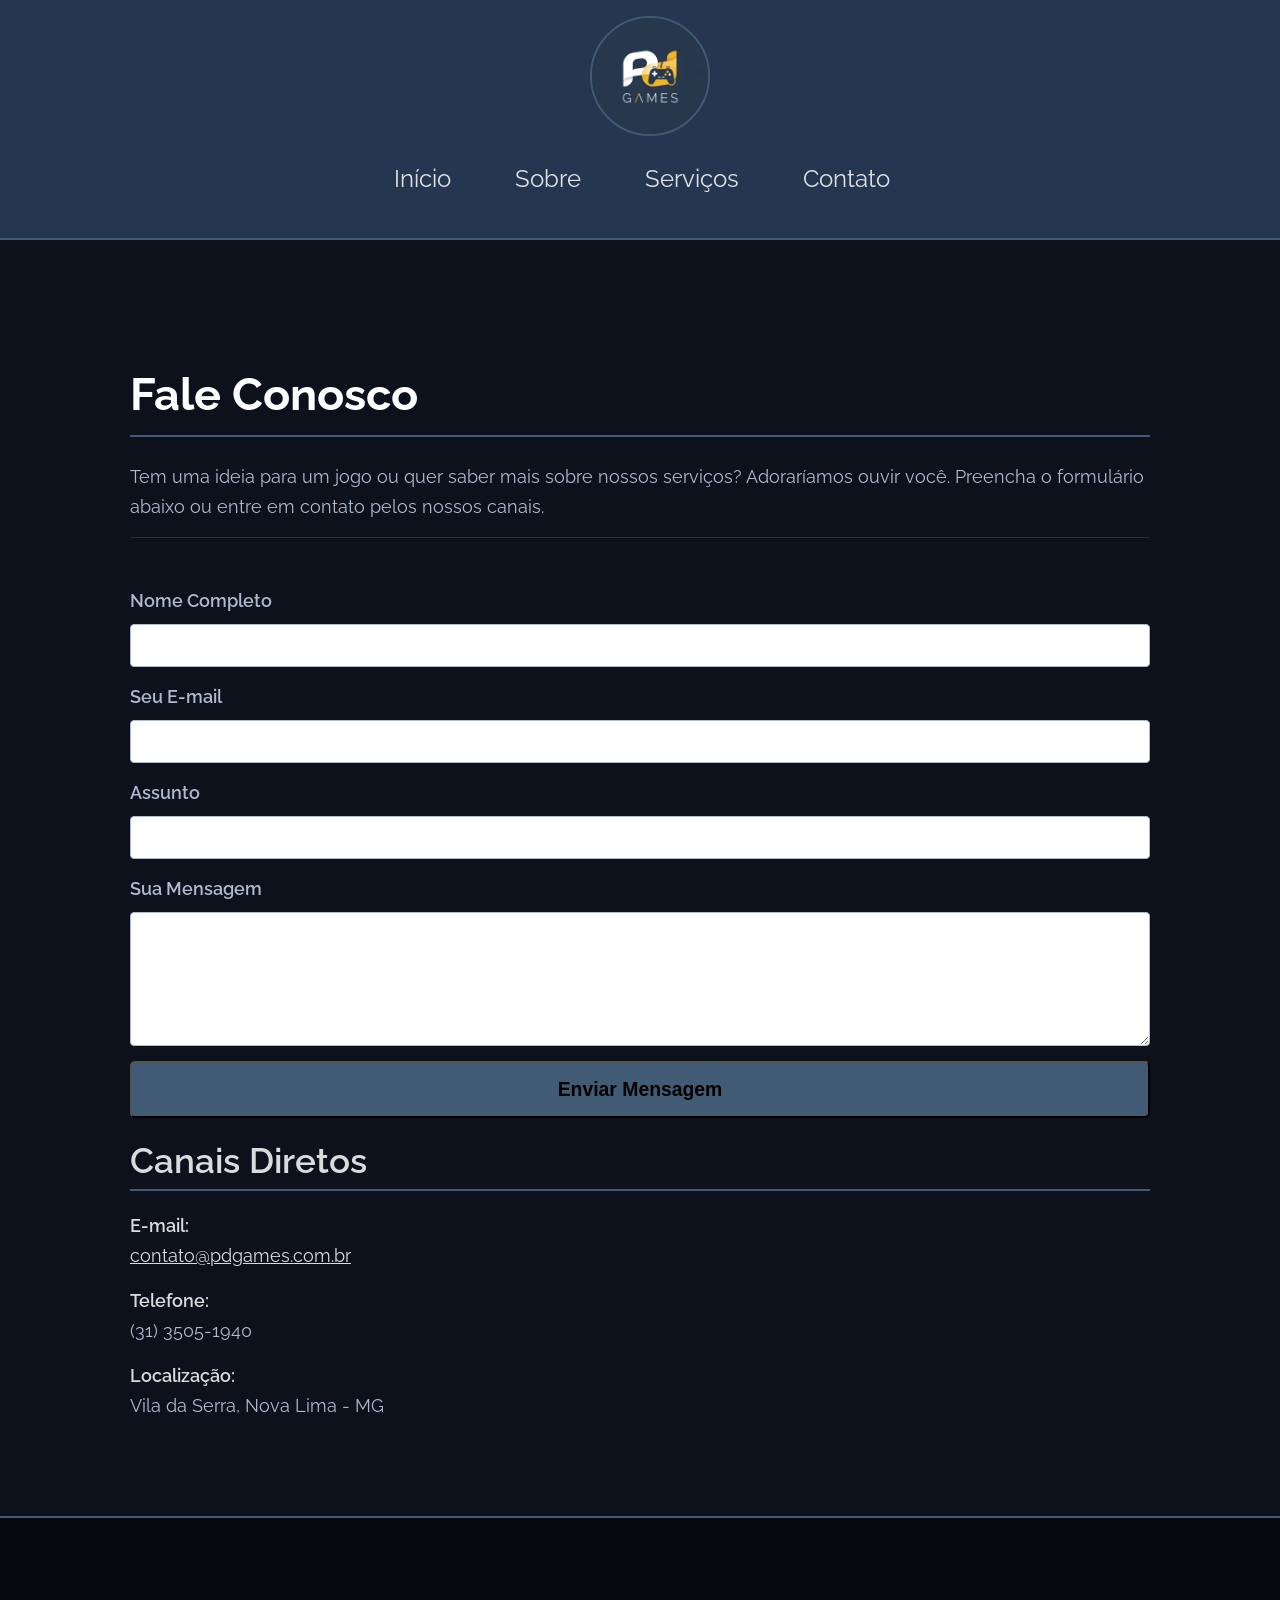
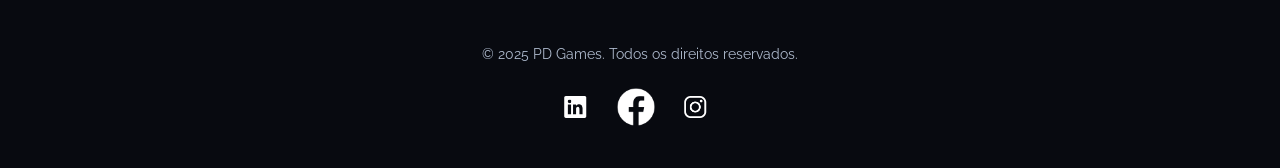
==== contato.html @ 708631d9 "Adiciona arquivos HTML e CSS iniciais, incluindo estrutura de página, estilos e ícones para o projet" ====
<!DOCTYPE html>
<html lang="pt-br">
<head>
  <meta charset="UTF-8">
  <meta name="viewport" content="width=device-width, initial-scale=1.0">
  
  <link rel="shortcut icon" type="image/x-icon" href="./images/logo/logo-pd-games.png">

  <link rel="preconnect" href="https://fonts.googleapis.com">
  <link rel="preconnect" href="https://fonts.gstatic.com" crossorigin>
  <link href="https://fonts.googleapis.com/css2?family=Raleway:ital,wght@0,100..900;1,100..900&display=swap" rel="stylesheet">
  
  <link rel="stylesheet" href="./CSS/style.css">
  <title>PD Games</title>
</head>
<body>

    <header class="header-container">

    <img class="logo" src="./images/logo/logo-pd-games.png" alt="logotipo PD Games">

    <nav>
      <ul>
        <li><a href="./index.html">Início</a></li>
        <li><a href="./sobre.html">Sobre</a></li>
        <li><a href="./servicos.html">Serviços</a></li>
        <li><a href="./contato.html">Contato</a></li>
      </ul>
    </nav>
  </header>


    <main class="container page-content">
        
        <section class="contato-header">
            <h1>Fale Conosco</h1>
            <p>Tem uma ideia para um jogo ou quer saber mais sobre nossos serviços? Adoraríamos ouvir você. Preencha o formulário abaixo ou entre em contato pelos nossos canais.</p>
        </section>

        <section class="contato-wrapper">
            
            <form action="#" method="POST" class="contact-form">
                
                <p class="form-group">
                    <label for="nome">Nome Completo</label>
                    <input type="text" id="nome" name="nome" required>
                </p>

                <p class="form-group">
                    <label for="email">Seu E-mail</label>
                    <input type="email" id="email" name="email" required>
                </p>

                <p class="form-group">
                    <label for="assunto">Assunto</label>
                    <input type="text" id="assunto" name="assunto" required>
                </p>

                <p class="form-group">
                    <label for="mensagem">Sua Mensagem</label>
                    <textarea id="mensagem" name="mensagem" rows="7" required></textarea>
                </p>

                <p class="form-group">
                    <button type="submit" class="cta-button">Enviar Mensagem</button>
                </p>

            </form>

            <aside class="info-contato">
                <h2>Canais Diretos</h2>
                <p><strong>E-mail:</strong><br> <a href="mailto:contato@pdgames.com.br">contato@pdgames.com.br</a></p>
                <p><strong>Telefone:</strong><br> (31) 3505-1940</p>
                <p><strong>Localização:</strong><br> Vila da Serra, Nova Lima - MG</p>
            </aside>

        </section>

    </main>


    <footer>
    <a class="footer-logo" href="index.html"></a>
    <p>&copy; 2025 PD Games. Todos os direitos reservados.</p>

    <div id="social-links">

      <a href="https://www.linkedin.com/company/pd-games" target="_blank">
        <img src="./images/icons/linkedin.png">
      </a>
      
      <a href="https://www.facebook.com/pdcaseinformatica/" target="_blank">
        <img src="./images/icons/facebook.png">
      </a>

      <a href="https://www.instagram.com/pd_games" target="_blank">
        <img src="./images/icons/instagram.png">
      </a>
    </div>
    
  </footer>
  
</body>
</html>
---- CSS/style.css ----
* {
  margin: 0;
  padding: 0;
  box-sizing: border-box;
}

:root {
  --cor-primaria: #243650;
  --cor-secundaria: #f4bb1d;
  --cor-terciaria: #415b75;
  --cor-primaria-bg: #0d111c;
  --cor-secundaria-bg:#1a202c;
  --cor-primaria-fonte: rgba(255,255,255,.85);
  --cor-secundaria-fonte: #aebacd;
  --cor-links: #3498db;
  --white-color: #FFFFFF;
  --cor-article-bg: #28303d;
}

body {
  background-color: var(--cor-primaria-bg);

  font-family: "Raleway", sans-serif;
  font-optical-sizing: auto;
  font-style: normal;

  min-height: 100vh; 

  display: flex;
  flex-direction: column;

  overflow-x: hidden;

}

h1 {
  color: var(--white-color);
}

h3 {
  color: var(--cor-links);
}

h2, h4, a{
  color: var(--cor-primaria-fonte);
  line-height: 1.6;
}

p {
  color: var(--cor-secundaria-fonte);
}

article {
  background-color: var(--cor-article-bg);
}


html {
  scroll-behavior: smooth
}





/* ---- Iníco - Cabeçalho ---- */
  .container {
      max-width: 1100px;
      margin: 0 auto;
      padding: 0 20px;
  }

  .header-container {
   background-color: var(--cor-primaria);
    
    padding: 16px 0;

    display: flex;
    justify-content: space-between;
    flex-direction: column;
    align-items: center;
    border-bottom: 2px solid var(--cor-terciaria);
  }


  .header-container .logo {
    height: 120px;
    width: auto;

    margin-left: 20px;
    border: 2px solid var(--cor-terciaria);
    border-radius: 50%;
    object-fit: cover;
  }


  .header-container nav ul {
    display: flex;
    flex-direction: row;
    
    margin: 24px;
    
    gap: 16px;

    margin-right: 20px;
  }

  .header-container nav ul li {
    list-style: none;
  }

  .header-container nav a {
  
    font-size: 24px;
    font-weight: 400;
    
    padding: 11px 24px;
    position: relative;

    text-decoration: none;

  }

  .header-container nav ul li a::after {
    content: '';
    position: absolute;
    width: 0;
    height: 1px;
    bottom: 0;
    left: 0;
    background-color: var(--cor-secundaria); 
    transition: width 0.3s ease-out; 
  }

  .header-container nav ul li a:hover::after {
    width: 100%;  
  }

/*Fim - Cabeçalho */

/* Iníco - Conteúdo Principal */

.hero-banner {
  background-image: url('../images/logo/banner-pd-games.png');
  background-size: cover; 
  background-position: center; 
  background-repeat: no-repeat;
  text-align: center;
  padding: 150px 20px; 
  display: flex; 
  align-items: center;
  justify-content: center;
  min-height: 700px; 
  position: relative;
}

.hero-banner::before {
    content: '';
    position: absolute;
    top: 0;
    left: 0;
    width: 100%;
    height: 100%;
    background-color: rgba(0, 0, 0, 0.3); 
}


.hero-banner .container {
    max-width: 800px; 
    z-index: 2;
}

.hero-banner h1 {
  font-size: 3.5em; 
  margin-bottom: 20px;
  font-weight: 700;
  line-height: 1.2;

}

.hero-banner p {
  font-size: 1.4em;
  margin-bottom: 30px;
  font-weight: 300;
  color: var(--cor-primaria-fonte);
}

.cta-button {
  display: inline-block; 
  background-color: var(--cor-terciaria); 
  padding: 15px 35px;
  border-radius: 5px;
  font-size: 1.1em;
  font-weight: 600;

  text-decoration: none;
}

.cta-button:hover {
  background-color: var(--cor-secundaria);
}

.servicos-overview {
  padding: 60px 20px;
  text-align: center;
  background-color: #1a202c; 
  border-radius: 8px;
  margin-top: -80px; 
  position: relative; 
  z-index: 5; 
}

.servicos-overview h1 {
  font-size: 2.5em;
  margin-bottom: 15px;
}

.servicos-overview .secao-subtitulo {
    font-size: 1.2em;
    color: #aebacd;
    margin-bottom: 40px;
    max-width: 700px;
    margin-left: auto;
    margin-right: auto;
}

.servicos-grid {
    display: grid;
    grid-template-columns: repeat(auto-fit, minmax(300px, 1fr)); 
    gap: 30px; 
    margin-top: 40px;
}

.servicos-grid article { 
    padding: 30px;
    border-radius: 8px;
    box-shadow: 0 4px 15px rgba(0, 0, 0, 0.2);
    transition: transform 0.3s ease, box-shadow 0.3s ease;
    text-align: left; 
}

.servicos-grid article:hover {
  transform: translateY(-10px);
  box-shadow: var(--cor-secundaria-fonte) 0px 4px 15px;
  transition: transform 0.5s ease;
}

.servicos-grid article img {
  height: 180px; 
  
  margin-bottom: 20px;
  border-radius: 5px;
  width: 100%; 
}

.servicos-grid article h2 {
  font-size: 1.6em;
  
  margin-bottom: 10px;
}


.diferenciais {
  padding: 80px 0;
  background-color: #0d111c; 
  text-align: center;
}

.diferenciais h2 {
  font-size: 2.5em;
  margin-bottom: 50px;
}

.diferencial-item {
  background-color: #1a202c;
  border-left: 5px solid var(--cor-secundaria); 
  padding: 30px;
  margin-bottom: 25px;
  border-radius: 8px;
  text-align: left;
  box-shadow: 0 4px 10px rgba(0, 0, 0, 0.15);

  transition: transform 0.3s ease, box-shadow 0.3s ease;
}

.diferencial-item h4 {
  font-size: 1.8em;
  
  margin-bottom: 10px;
}

.diferencial-item p {
  font-size: 1.1em;
  color: #aebacd;
}

/* Fim - Conteúdo Principal */

/* Início - footer */

  footer {
    background-color: #080a10; 
    color: var(--cor-fonte);

    display: flex;
    flex-direction: column;
    align-items: center;

    padding: 40px 20px;
    text-align: center;

    border-top: 2px solid var(--cor-terciaria); 
  }

  .footer-logo {
    width: 72px;
    height: 72px;
    background: url(https://www.pdcase.com/img/logo-pdcase.svg) no-repeat;
    display: block;
    background-position: 0 bottom;
    filter: invert(1);
  }

  footer p {
    margin-top: 16px;
    font-size: 14px;
  }
  
  
  footer #social-links {
    display: flex;
    flex-direction: row;
    align-items: center;
    justify-content: center;
    gap: 10px;

  }
  
  footer img {
    height: 42px; 
    width: auto;
    display: inline-block; 
    vertical-align: middle; 
    margin-right: 8px;

    margin-top: 24px;
  }


  footer a {
    color: var(--cor-links);
    transition: color 0.3s ease;
    display: flex;
    flex-direction: row;
  }

  footer a:hover {
    color: #2980b9;
  }


/* Fim - footer */

/* ---- Sobre ---- */

.page-content {
    padding: 40px;
    margin: 40px auto; 
}

.page-content h1 {
    font-size: 2.8em;
    font-weight: 700;
    margin-bottom: 25px;
    border-bottom: 2px solid var(--cor-terciaria);
    padding-bottom: 15px;
}


.page-content h2 {
    font-size: 2.2em;
    font-weight: 600;
    margin-bottom: 20px;
    border-bottom: 2px solid var(--cor-terciaria);
}

.page-content h3 {
    font-size: 1.6em;
    margin-bottom: 10px;
}

.page-content p {
    font-size: 1.1em;
    margin-bottom: 15px;
    line-height: 1.7;
}

.page-content ul {
    list-style-type: disc; 
    padding-left: 25px; 
}

.page-content li {
    font-size: 1.1em;
    color: var(--cor-secundaria-fonte);
    margin-bottom: 10px;
}


.page-content strong {
    color: var(--cor-primaria-fonte);
    font-weight: 600;
}

.page-content strong:hover {
    color: var(--cor-links);
}

.page-content section {
    margin-bottom: 40px;
    padding-bottom: 30px;
    border-bottom: 1px solid #28303d;
}

.page-content section:last-child {
    margin-bottom: 0;
    padding-bottom: 0;
    border-bottom: none;
}

.valores {
    display: grid;
    grid-template-columns: repeat(auto-fit, minmax(280px, 1fr)); 
    gap: 30px; 
    align-items: start; 
}

.valores h2 {
    grid-column: 1 / -1; 
}


.valores article {
    padding: 25px;
    border-radius: 8px;
    height: 100%; 
}

.valores article:hover {
    transform: translateY(-8px);
    box-shadow: var(--cor-secundaria-fonte) 0px 4px 15px;
    transition: transform 0.5s ease;
  }
  
  .equipe img {
    margin: auto;
    display: block;
    
    align-items: center;
    border-radius: 24px;
    margin-top: 15px;
    
    box-shadow: var(--cor-links) 2px 4px 15px;
  }

  .equipe img:hover {
    box-shadow: var(--cor-secundaria) 2px 4px 15px;
    transform: translateY(-8px);
    transition: transform 0.3s ease;
  }
  
/* ---- Fim Sobre ---- */

/* ---- Serviços ----*/
  .page-content section {
    margin: 48px auto;
    padding: 0;
  }

  .page-content ul {
    margin-bottom: 48px;
    
  }

  .servico-item {
    margin-bottom: 28px;
    background-color: transparent;
  }

  .servico-item img {
    margin: auto;
    display: block;
    
    align-items: center;

    height: 700px;
    width: 900px;

  }

  .servico-item img:hover {
    box-shadow: var(--cor-secundaria) 2px 4px 15px;
    transform: translateY(-8px);
    transition: transform 0.3s ease;
  }

/* ---- Fim Serviços ---- */

/* ---- Contato ---- */

  .form-group {
    display: flex;
    flex-direction: column;
    margin-bottom: 20px;
  }

  .form-group label {
    margin-bottom: 8px;
    font-weight: 600;
  }

  .form-group input,
  .form-group textarea {
    padding: 10px;
    border: 1px solid var(--cor-secundaria-fonte);
    border-radius: 4px;
    font-size: 1em;
  }

  .form-group input:focus,
  .form-group textarea:focus {
    border: 2px solid var(--cor-terciaria);
    outline: none;
  }

  .form-group input:hover,
  .form-group textarea:hover {
    box-shadow: var(--cor-links) 0px 4px 12px;
    transition: box-shadow 0.3s ease;
  }

/* ---- Fim Contato ---- */
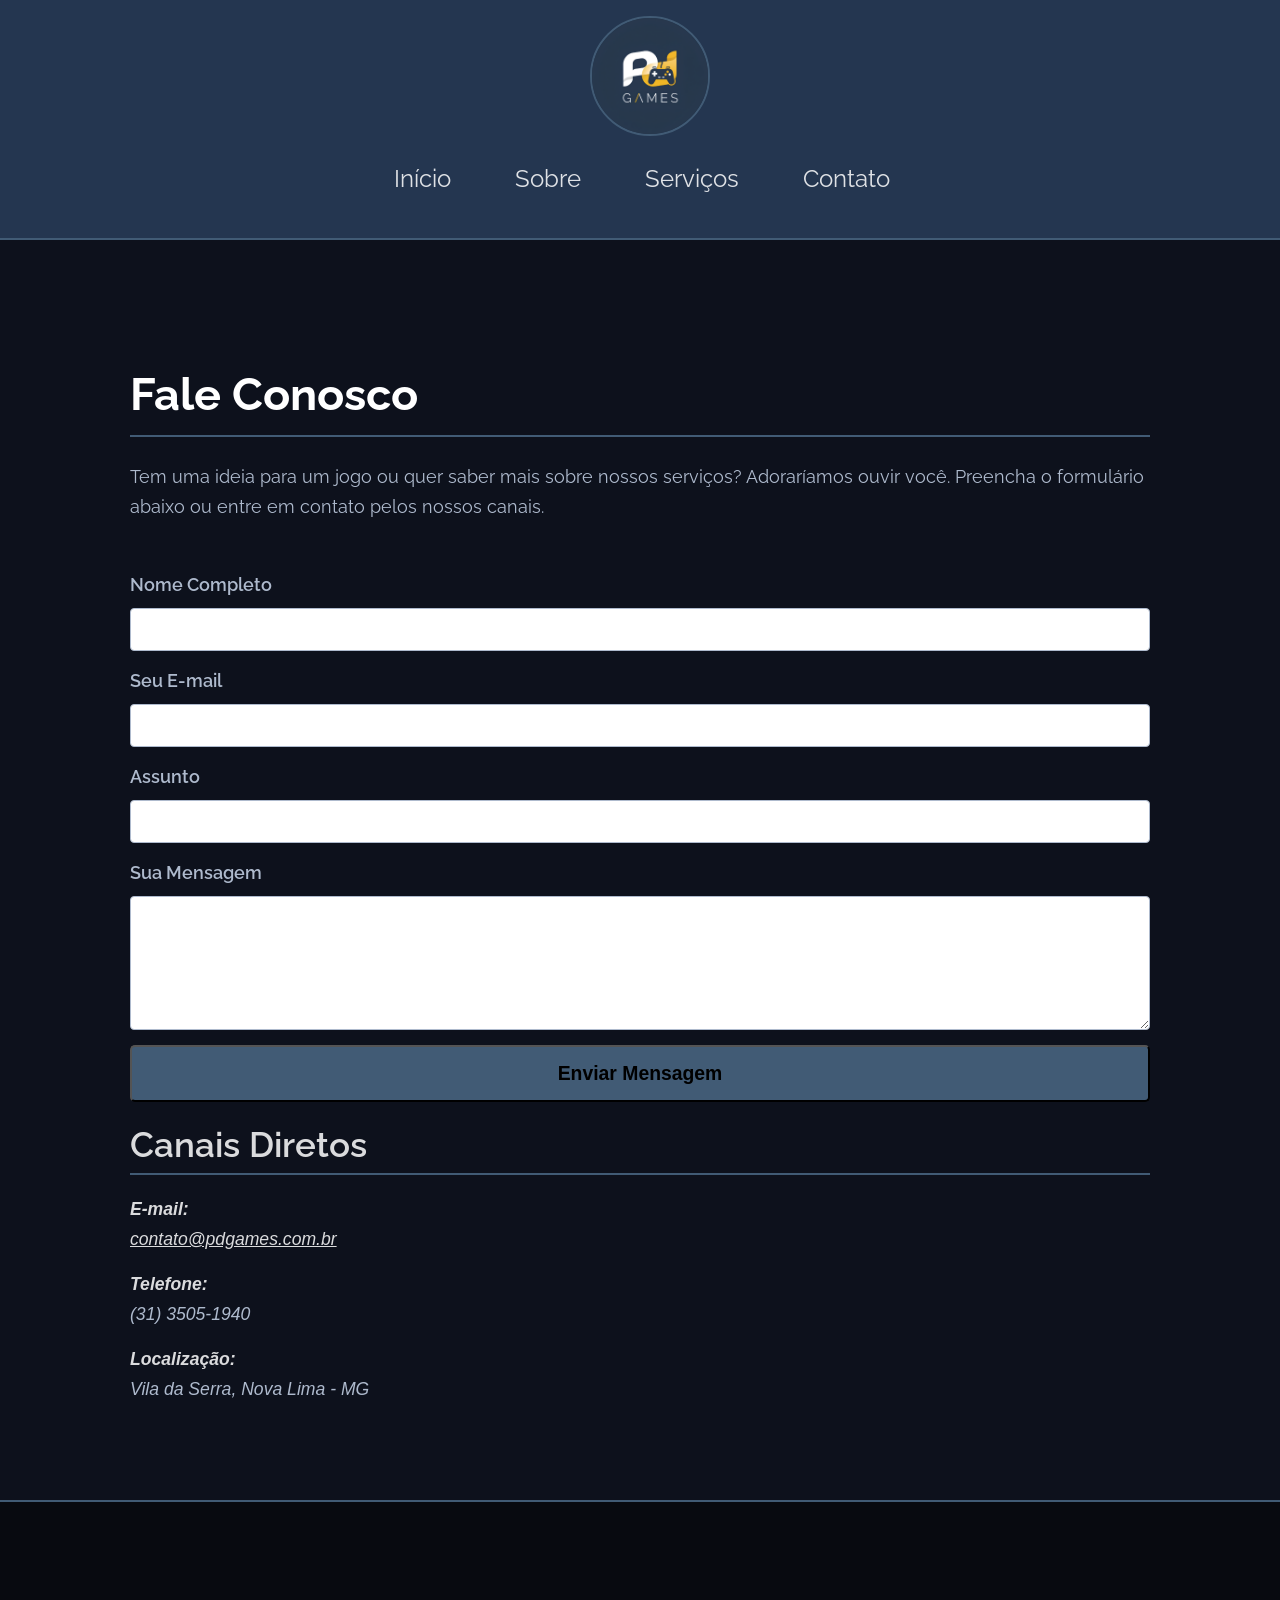
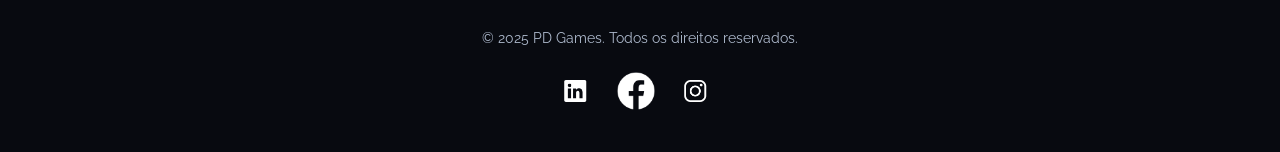
==== commit 7c16b573: "modificação semantica substituindo a  tag aside pela tag address nos canais diretos e mantendo o h2 " ====
--- a/contato.html
+++ b/contato.html
@@ -67,12 +67,12 @@
 
             </form>
 
-            <aside class="info-contato">
-                <h2>Canais Diretos</h2>
-                <p><strong>E-mail:</strong><br> <a href="mailto:contato@pdgames.com.br">contato@pdgames.com.br</a></p>
-                <p><strong>Telefone:</strong><br> (31) 3505-1940</p>
-                <p><strong>Localização:</strong><br> Vila da Serra, Nova Lima - MG</p>
-            </aside>
+            <address class="info-contato">
+              <h2>Canais Diretos</h2>
+                  <p><strong>E-mail:</strong><br> <a href="mailto:contato@pdgames.com.br">contato@pdgames.com.br</a></p>
+                  <p><strong>Telefone:</strong><br> (31) 3505-1940</p>
+                  <p><strong>Localização:</strong><br> Vila da Serra, Nova Lima - MG</p>
+            </address>
 
         </section>
 
--- a/CSS/style.css
+++ b/CSS/style.css
@@ -46,7 +46,7 @@
   line-height: 1.6;
 }
 
-p {
+p, figcaption{
   color: var(--cor-secundaria-fonte);
 }
 
@@ -419,7 +419,6 @@
 .page-content section {
     margin-bottom: 40px;
     padding-bottom: 30px;
-    border-bottom: 1px solid #28303d;
 }
 
 .page-content section:last-child {
@@ -539,6 +538,10 @@
     transition: box-shadow 0.3s ease;
   }
 
+  address.info-contato h2 {
+    font-style: normal;
+  }
+
 /* ---- Fim Contato ---- */
 
 
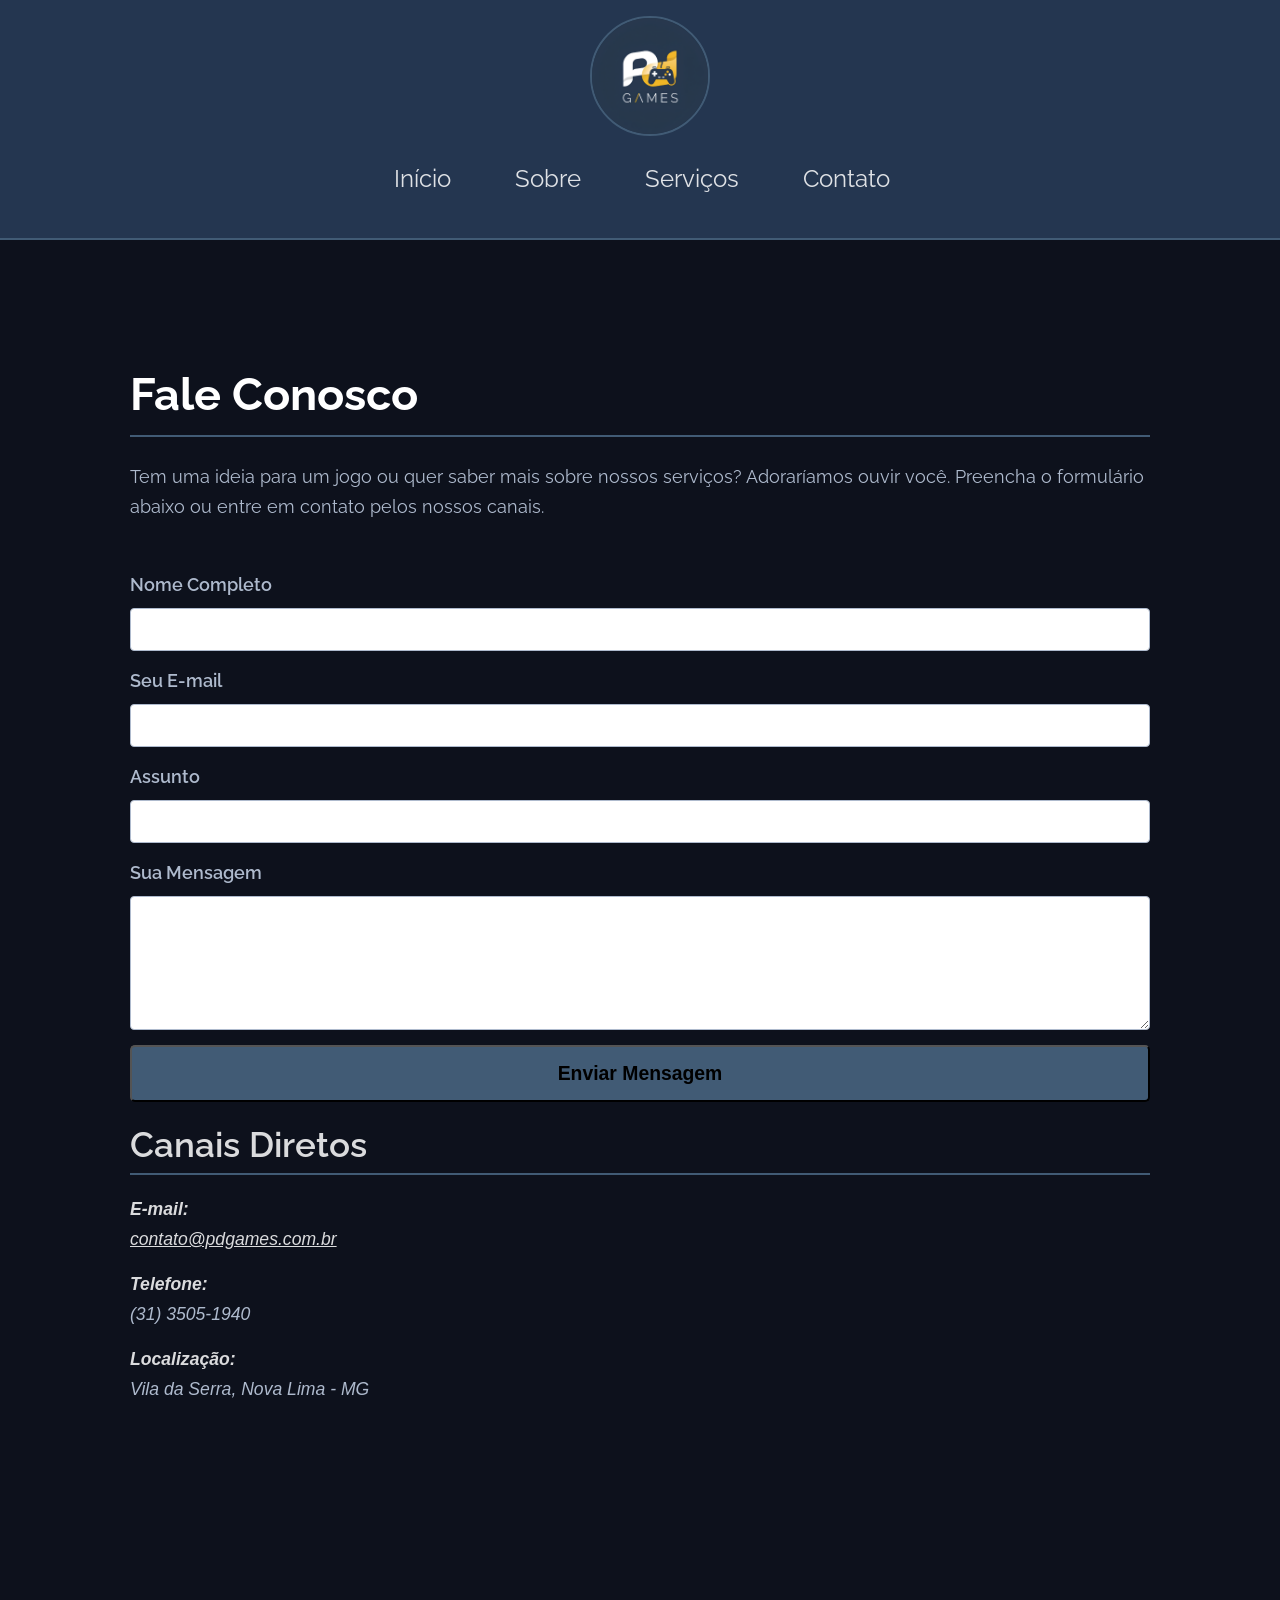
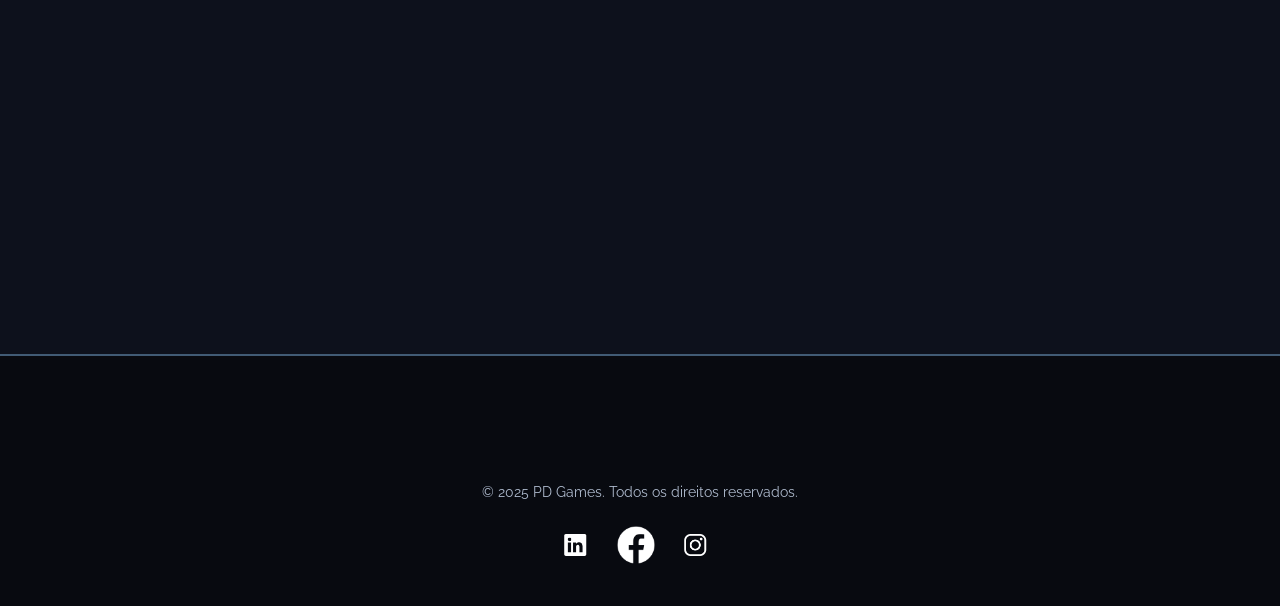
==== commit 3c02bea0: "adicionando o mapa da localização da sede da PD Games" ====
--- a/contato.html
+++ b/contato.html
@@ -72,7 +72,9 @@
                   <p><strong>E-mail:</strong><br> <a href="mailto:contato@pdgames.com.br">contato@pdgames.com.br</a></p>
                   <p><strong>Telefone:</strong><br> (31) 3505-1940</p>
                   <p><strong>Localização:</strong><br> Vila da Serra, Nova Lima - MG</p>
-            </address>
+
+                </address>
+                <iframe src="https://www.google.com/maps/embed?pb=!1m18!1m12!1m3!1d4443.029288595939!2d-43.9424272!3d-19.9782099!2m3!1f0!2f0!3f0!3m2!1i1024!2i768!4f13.1!3m3!1m2!1s0xa697ff7aba62c9%3A0x26a43f520c774e7!2sPD%20Case%20Inform%C3%A1tica!5e1!3m2!1spt-BR!2sbr!4v1762432804710!5m2!1spt-BR!2sbr" width="600" height="450" style="border:0;" allowfullscreen="" loading="lazy" referrerpolicy="no-referrer-when-downgrade"></iframe>
 
         </section>
 
